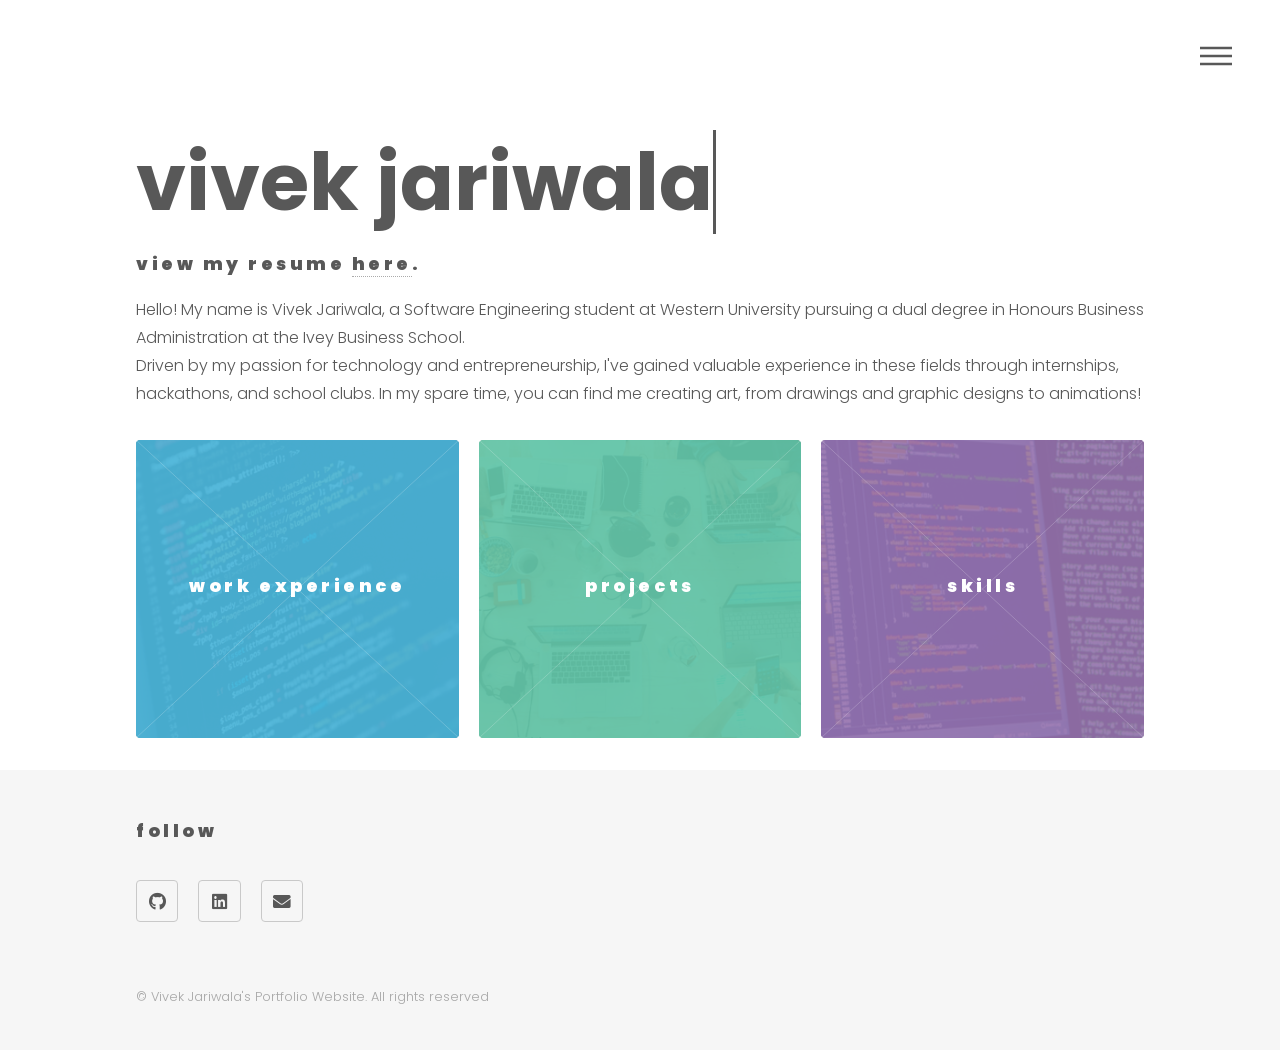
==== index.html @ d94c9f7d "Initial Commit" ====
<!DOCTYPE HTML>
<!--
	Phantom by HTML5 UP
	html5up.net | @ajlkn
	Free for personal and commercial use under the CCA 3.0 license (html5up.net/license)
-->
<html>
	<head>
		<title>Vivek Jariwala's Portfolio Website</title>
		<meta charset="utf-8" />
		<meta name="viewport" content="width=device-width, initial-scale=1, user-scalable=no" />
		<link rel="stylesheet" href="assets/css/main.css" />
		<link rel="stylesheet" href="https://fonts.googleapis.com/css?family=Poppins&display=swap">
		<noscript><link rel="stylesheet" href="assets/css/noscript.css" /></noscript>
	</head>
	<body class="is-preload">
		<!-- Wrapper -->
			<div id="wrapper">

				<!-- Header -->
					<header id="header">
						<div class="inner">

<!--							&lt;!&ndash; Logo &ndash;&gt;-->
<!--								<a href="index.html" class="logo">-->
<!--									<span class="symbol"><img src="images/logo.svg" alt="" /></span><span class="title">Phantom</span>-->
<!--								</a>-->

							<!-- Nav -->
								<nav>
									<ul>
										<li><a href="#menu">Menu</a></li>
									</ul>
								</nav>

						</div>
					</header>

				<!-- Menu -->
					<nav id="menu">
						<h2>Menu</h2>
						<ul>
							<li><a href="index.html">home</a></li>
							<li><a href="work-experience.html">work experience</a></li>
							<li><a href="projects.html">projects</a></li>
							<li><a href="skills.html">skills</a></li>
<!--							<li><a href="generic.html">graphic design</a></li>-->
<!--							<li><a href="elements.html">entrepreneurship</a></li>-->
						</ul>
					</nav>

				<!-- Main -->
					<div id="main">
						<div class="inner">
							<header>
								<div class="typing-container">
									<h1 class="typing-text">vivek jariwala</h1>
								</div>
								<h2>View my resume <a target=”_blank” href="https://drive.google.com/file/d/1yLWzPWbB_saYmovRyUFfgQZS8Iy0uP1b/view?usp=sharing">here</a>.
								</h2>
								<p class="about-paragraph">Hello! My name is Vivek Jariwala, a Software Engineering student at Western University pursuing a dual degree in Honours Business Administration at the Ivey Business School. <br> Driven by my passion for technology and entrepreneurship, I've gained valuable experience in these fields through internships, hackathons, and school clubs. In my spare time, you can find me creating art, from drawings and graphic designs to animations!</p>

							</header>
							<section class="tiles">
								<article class="style1">
									<span class="image">
										<img src="images/work_experience_front.jpg" alt="" />
									</span>
									<a href="work-experience.html">
										<h2>work experience</h2>
										<div class="content">
											<p class="subheader">a brief description of all my previous internships</p>
										</div>
									</a>
								</article>

<!--								<article class="style2">-->
<!--									<span class="image">-->
<!--										<img src="images/pic02.jpg" alt="" />-->
<!--									</span>-->
<!--									<a href="generic.html">-->
<!--										<h2>leadership experience</h2>-->
<!--										<div class="content">-->
<!--											<p class="subheader">a summary of my leadership experiences over the years</p>-->
<!--										</div>-->
<!--									</a>-->
<!--								</article>-->

								<article class="style3">
									<span class="image">
										<img src="images/projects_front.jpg" alt="" />
									</span>
									<a href="projects.html">
										<h2>projects</h2>
										<div class="content">
											<p class="subheader">a selection of some of my favourite personal and academic projects</p>
										</div>
									</a>
								</article>

								<article class="style5">
									<span class="image">
										<img src="images/skills_front.jpg" alt="" />
									</span>
									<a href="skills.html">
										<h2>skills</h2>
										<div class="content">
											<p class="subheader">a list of some of my best technical skills</p>
										</div>
									</a>
								</article>

<!--								<article class="style5">-->
<!--									<span class="image">-->
<!--										<img src="images/pic05.jpg" alt="" />-->
<!--									</span>-->
<!--									<a href="generic.html">-->
<!--										<h2>graphic design</h2>-->
<!--										<div class="content">-->
<!--											<p class="subheader">a collection of some of my graphic design artwork</p>-->
<!--										</div>-->
<!--									</a>-->
<!--								</article>-->

<!--								<article class="style6">-->
<!--									<span class="image">-->
<!--										<img src="images/pic06.jpg" alt="" />-->
<!--									</span>-->
<!--									<a href="generic.html">-->
<!--										<h2>entrepreneurship</h2>-->
<!--										<div class="content">-->
<!--											<p class="subheader">a glimpse into some of my previous entrepreneurial endeavors</p>-->
<!--										</div>-->
<!--									</a>-->
<!--								</article>-->

								<!--								<article class="style2">-->
<!--									<span class="image">-->
<!--										<img src="images/pic07.jpg" alt="" />-->
<!--									</span>-->
<!--									<a href="generic.html">-->
<!--										<h2>Ipsum</h2>-->
<!--										<div class="content">-->
<!--											<p>Sed nisl arcu euismod sit amet nisi lorem etiam dolor veroeros et feugiat.</p>-->
<!--										</div>-->
<!--									</a>-->
<!--								</article>-->
<!--								<article class="style3">-->
<!--									<span class="image">-->
<!--										<img src="images/pic08.jpg" alt="" />-->
<!--									</span>-->
<!--									<a href="generic.html">-->
<!--										<h2>Dolor</h2>-->
<!--										<div class="content">-->
<!--											<p>Sed nisl arcu euismod sit amet nisi lorem etiam dolor veroeros et feugiat.</p>-->
<!--										</div>-->
<!--									</a>-->
<!--								</article>-->
<!--								<article class="style1">-->
<!--									<span class="image">-->
<!--										<img src="images/pic09.jpg" alt="" />-->
<!--									</span>-->
<!--									<a href="generic.html">-->
<!--										<h2>Nullam</h2>-->
<!--										<div class="content">-->
<!--											<p>Sed nisl arcu euismod sit amet nisi lorem etiam dolor veroeros et feugiat.</p>-->
<!--										</div>-->
<!--									</a>-->
<!--								</article>-->
<!--								<article class="style5">-->
<!--									<span class="image">-->
<!--										<img src="images/pic10.jpg" alt="" />-->
<!--									</span>-->
<!--									<a href="generic.html">-->
<!--										<h2>Ultricies</h2>-->
<!--										<div class="content">-->
<!--											<p>Sed nisl arcu euismod sit amet nisi lorem etiam dolor veroeros et feugiat.</p>-->
<!--										</div>-->
<!--									</a>-->
<!--								</article>-->
<!--								<article class="style6">-->
<!--									<span class="image">-->
<!--										<img src="images/pic11.jpg" alt="" />-->
<!--									</span>-->
<!--									<a href="generic.html">-->
<!--										<h2>Dictum</h2>-->
<!--										<div class="content">-->
<!--											<p>Sed nisl arcu euismod sit amet nisi lorem etiam dolor veroeros et feugiat.</p>-->
<!--										</div>-->
<!--									</a>-->
<!--								</article>-->
<!--								<article class="style4">-->
<!--									<span class="image">-->
<!--										<img src="images/pic12.jpg" alt="" />-->
<!--									</span>-->
<!--									<a href="generic.html">-->
<!--										<h2>Pretium</h2>-->
<!--										<div class="content">-->
<!--											<p>Sed nisl arcu euismod sit amet nisi lorem etiam dolor veroeros et feugiat.</p>-->
<!--										</div>-->
<!--									</a>-->
<!--								</article>-->
							</section>
						</div>
					</div>

				<!-- Footer -->
					<footer id="footer">
						<div class="inner">
<!--							<section>-->
<!--								<h2>Get in touch</h2>-->
<!--								<form method="post" action="#">-->
<!--									<div class="fields">-->
<!--										<div class="field half">-->
<!--											<input type="text" name="name" id="name" placeholder="Name" />-->
<!--										</div>-->
<!--										<div class="field half">-->
<!--											<input type="email" name="email" id="email" placeholder="Email" />-->
<!--										</div>-->
<!--										<div class="field">-->
<!--											<textarea name="message" id="message" placeholder="Message"></textarea>-->
<!--										</div>-->
<!--									</div>-->
<!--									<ul class="actions">-->
<!--										<li><input type="submit" value="Send" class="primary" /></li>-->
<!--									</ul>-->
<!--								</form>-->
<!--							</section>-->
							<section>
								<h2>Follow</h2>
								<ul class="icons">
									<li><a href="https://github.com/vivekajayjariwala" target="_blank" class="icon brands style2 fa-github"><span class="label">GitHub</span></a></li>
									<li><a href="https://www.linkedin.com/in/vivek-jariwala/" target="_blank" class="icon brands style2 fa-linkedin"><span class="label">LinkedIn</span></a></li>
									<li><a href="mailto: vjariwala.hba2025@ivey.ca" target="_blank" class="icon solid style2 fa-envelope"><span class="label">Email</span></a></li>
								</ul>
							</section>
							<ul class="copyright">
								<li>&copy; Vivek Jariwala's Portfolio Website. All rights reserved</li>
							</ul>
						</div>
					</footer>

			</div>

		<!-- Scripts -->
			<script src="assets/js/jquery.min.js"></script>
			<script src="assets/js/browser.min.js"></script>
			<script src="assets/js/breakpoints.min.js"></script>
			<script src="assets/js/util.js"></script>
			<script src="assets/js/main.js"></script>

	</body>
</html>
---- assets/css/main.css ----
@import url(fontawesome-all.min.css);
@import url('https://fonts.googleapis.com/css?family=Poppins&display=swap');

/*
	Phantom by HTML5 UP
	html5up.net | @ajlkn
	Free for personal and commercial use under the CCA 3.0 license (html5up.net/license)
*/

html, body, div, span, applet, object,
iframe, h1, h2, h3, h4, h5, h6, p, blockquote,
pre, a, abbr, acronym, address, big, cite,
code, del, dfn, em, img, ins, kbd, q, s, samp,
small, strike, strong, sub, sup, tt, var, b,
u, i, center, dl, dt, dd, ol, ul, li, fieldset,
form, label, legend, table, caption, tbody,
tfoot, thead, tr, th, td, article, aside,
canvas, details, embed, figure, figcaption,
footer, header, hgroup, menu, nav, output, ruby,
section, summary, time, mark, audio, video {
	margin: 0;
	padding: 0;
	border: 0;
	font-size: 100%;
	font: inherit;
	vertical-align: baseline;}

article, aside, details, figcaption, figure,
footer, header, hgroup, menu, nav, section {
	display: block;}

body {
	line-height: 1;
}


.typing-container {
	display: inline-block
}

@keyframes typing {
	0%, 100% { width: 0; }
	20%, 100% { width: 100%; }
	25%, 75% { width: 100%; animation-timing-function: steps(1, end); }
}

.logo-text {
	font-family: "Poppins", sans-serif;
	text-transform: lowercase;
	font-size: 2em;
	color: #656565;
	font-weight: 700;
	line-height: 1.3;
	margin: 0 0 0.1em 0;
	letter-spacing: 0em;


}

@media screen and (max-width: 736px) {

	.logo-text {
		font-size: 1em;
		margin: 0 0 0.2em 0;
	}

}

@media screen and (max-width: 360px) {

	.logo-text {
		font-size: 0.75em;
	}

}


.typing-text {
	border-right: 3px solid;
	white-space: nowrap;
	overflow: hidden;
	animation:
			typing 8s steps(18) infinite,
			cursor .6s step-end infinite;
}

@keyframes cursor {
	50% { border-color: transparent; }
}

.subheader {
	color: white !important;
}

.about-paragraph {
	/*text-transform: lowercase;*/
}
.list-component {
	border-left: 3px solid black;
	list-style: none;
	margin-left: 10px;
	padding-top: 30px;
}

.list-component .__item {
	position: relative;
	margin-left: 0.15em;
	margin-bottom: 20px;
}

.list-component .__item::before {
	content: "";
	display: block;
	width: 20px;
	height: 20px;
	background-color: black; /* Color of the circle */
	border-radius: 50%; /* Creates a circular shape */
	position: absolute;
	left: -30px; /* Adjust the distance between the circle and the text */
	top: 50%; /* Center the circle vertically */
	transform: translateY(-50%);
}

.card-component {
	border: 2px solid black;
	border-radius: 10px;
	padding: 1em;
	width: 100%;
	position: relative;
	bottom: 20px;
	transition: transform 0.3s ease-in-out; /* Added transition property */
}

.card-component:hover {
	transform: scale(1.03) translate(1%, 1%); /* Adjust the values for your preferred effect */
}


.card-component .__year {
	text-transform: lowercase;
	line-height: 1.5;
	margin: 0 0 0.2em 0 !important;

}

.card-component .__title {
	font-size: 1.2em;
	margin: 0 0 0.2em 0 !important;
}

.card-component .__text {
	margin-top: 6px; /* Adjust the top margin as needed */
	margin-bottom: 6px; /* Adjust the bottom margin as needed */

}

.banner-container {
	border-radius: 10px;
	max-width: 1152px;
	max-height: 326px;
	overflow: hidden;
}

.banner-container img {
	width: 100%;
	height: 100%;
	object-fit: cover; /* This property will crop the image */
}

.work__title {
	font-size: 1.2rem;
	text-transform: lowercase;

}

.project__description {
	font-size: 1rem;
}

.work__card p {
	margin: 0 0 1em 0 !important;

}

@media screen and (max-width: 992px){
	.work__title {
		margin-bottom: 0.35rem;
	}

}


.work__container {
	display: grid;
	gap: 3rem;
	grid-template-columns: repeat(auto-fill, minmax(400px, 1fr)); /* Set the minimum and maximum width for each column */
	justify-content: center;
	margin-bottom: 4rem;
}

@media screen and (max-width: 360px) {
	.work__container {
		gap: 1.25rem;
	}
}

.work__card {
	background-color: white;
	border: 1px solid rgba(0, 0, 0, 0.1);
	border-radius: 1rem;
	margin-bottom: 1rem;
	padding: 1.25rem;
	transition: transform 0.5s ease, box-shadow 0.5s ease;

}

.work__card:hover {
	transform: scale(1.05) translateY(-10px); /* Increase size and move up slightly */
	box-shadow: 0 4px 8px rgba(0, 0, 0, 0.1); /* Add a subtle box shadow */
}

@media screen and (max-width: 360px) {
	.work__card {
		padding: 1rem;
	}
}

.work__img {
	border-radius: 1rem;
	margin-bottom: var(--mb-1);
	width: 100%; /* Adjust width to fill the container */
	height: auto;
	max-width: 100%;
}

@media screen and (max-width: 992px) {
	.work__img {
		width: 100%; /* Adjust width to fill the container for smaller screens */
	}
}
.work__buttons {
	display: flex;
	gap: 1rem;
}

.work__button {
	display: inline-flex;
	align-items: center;
	padding: 0.5rem 1rem;
	text-decoration: none;
	font-size: 0.9rem;
	border: 2px solid black; /* Transparent border in the normal state */
	color: #000000; /* Source Code button text color */
	border-radius: 5px;
	transition: transform 0.3s ease, border 0.3s ease; /* Added transition for border */
}

.work__button:hover {
	transform: translateY(-2px);
	border: 2px solid #000000; /* Change the border color on hover */
	color: black; /* Demo button text color */

}

.work__button.demo {
	background-color: #000000; /* Demo button background color */
	color: white; /* Demo button text color */
}

.work__button.demo:hover {
	background-color: #000000; /* Demo button hover background color */
	transform: translateY(-2px);
}

.skills-container * {
	padding: 0;
	margin: 0;
	box-sizing: border-box;
}

.skills-container {
	display: grid;
	grid-template-columns: repeat(4, 1fr);
	justify-content: center;
	align-items: center;
	text-align: center;
	grid-gap: 1rem;
	padding: 1rem 80px;
	font-size: 1.2rem;
}

.skill-box {
	padding: 1rem;
	cursor: pointer;
	color: #ddd;
}

.skill-box:hover > .skill-title:after, .skill-box:hover > .skill-title:before  {
	width: 35px;
}

.skill-box:hover .skill-image{
	transform: translateY(-10px);

}

.skill-title {
	display: flex;
	flex-direction: column;
	align-items: center;
	padding: 0.5rem;
	margin-bottom: 0.5rem;
	position: relative;
}

.skill-title:after {
	content: '';
	position: absolute;
	bottom: 0;
	right: 50%;
	width: 0;
	height: 4px;
	border-radius: 2px 0 0 2px;
	background-color: #57d3fd;
	transition: .5s;
}

.skill-title:before {
	content: '';
	position: absolute;
	bottom: 0;
	left: 50%;
	width: 0;
	height: 4px;
	border-radius: 0 2px 2px 0;
	background-color: #57d3fd;
	transition: .5s;

}

.skill-image {
	width: 90px;
	height: 90px;
	position: relative;
	border-radius: 45px;
	background-color: #fff;
	display: flex;
	justify-content: center;
	align-items: center;
	transition: .5s;
}

.skill-image:after {
	content: '';
	position: absolute;
	top: 0;
	left: 0;
	width: 50%;
	height: 90px;
	background: transparent;
	border-radius: 45px 0 0 45px;
}

.skill-title h2 {
	color: #000000;
	margin-top: 0.5rem;
}

.skill-icon {
	width: 50px;
	z-index: 2;
}

@media screen and (max-width: 990px){
	.skills-container {
		grid-template-columns: repeat(2,1fr);
		padding: 2rem 50px;
	}
}

@media screen and (max-width: 650px){
	.skills-container {
		grid-template-columns: 1fr;
	}
}

ol, ul {
	list-style: none;
}

blockquote, q {
	quotes: none;
}

	blockquote:before, blockquote:after, q:before, q:after {
		content: '';
		content: none;
	}

table {
	border-collapse: collapse;
	border-spacing: 0;
}

body {
	-webkit-text-size-adjust: none;
}

mark {
	background-color: transparent;
	color: inherit;
}

input::-moz-focus-inner {
	border: 0;
	padding: 0;
}

input, select, textarea {
	-moz-appearance: none;
	-webkit-appearance: none;
	-ms-appearance: none;
	appearance: none;
}

/* Basic */

	@-ms-viewport {
		width: device-width;
	}

	body {
		-ms-overflow-style: scrollbar;
	}

	@media screen and (max-width: 480px) {

		html, body {
			min-width: 320px;
		}

	}

	html {
		box-sizing: border-box;
	}

	*, *:before, *:after {
		box-sizing: inherit;
	}

	body {
		background: #ffffff;
	}

		body.is-preload *, body.is-preload *:before, body.is-preload *:after {
			-moz-animation: none !important;
			-webkit-animation: none !important;
			-ms-animation: none !important;
			animation: none !important;
			-moz-transition: none !important;
			-webkit-transition: none !important;
			-ms-transition: none !important;
			transition: none !important;
		}

/* Type */

	body, input, select, textarea {
		color: #585858;
		font-family: "Poppins", Helvetica, sans-serif;
		font-size: 16pt;
		font-weight: 300;
		line-height: 1.75;
	}

		@media screen and (max-width: 1680px) {

			body, input, select, textarea {
				font-size: 14pt;
			}

		}

		@media screen and (max-width: 1280px) {

			body, input, select, textarea {
				font-size: 12pt;
			}

		}

a {
	-moz-transition: border-bottom-color 0.2s ease, 0.2s ease;
	-webkit-transition: border-bottom-color 0.2s ease,  0.2s ease;
	-ms-transition: border-bottom-color 0.2s ease,  0.2s ease;
	transition: border-bottom-color 0.2s ease, color 0.2s ease;
	text-decoration: none;
	color: #585858;
	border-bottom: dotted 1px rgba(88, 88, 88, 0.5);
}

a:hover {
	border-bottom-color: transparent;
	color: #57d3fd;

}

#menu a:hover {
	color: #57d3fd !important;
}

strong, b {
	font-weight: 900;
}

em, i {
	font-style: italic;
}

p {
	margin: 0 0 2em 0;
}

h1 {
	font-size: 5em;
	font-weight: 700;
	line-height: 1.3;
	margin: 0 0 0.1em 0;
	letter-spacing: 0em;
}

h1 a {
	color: inherit;
}

@media screen and (max-width: 736px) {

	h1 {
		font-size: 2em;
		margin: 0 0 0.2em 0;
	}

}

@media screen and (max-width: 360px) {

	h1 {
		font-size: 1.75em;
	}

}

h2, h3, h4, h5, h6 {
	font-weight: 900;
	line-height: 1.5;
	margin: 0 0 2em 0;
	text-transform: lowercase;
	letter-spacing: 0.2em;
}

h2 a, h3 a, h4 a, h5 a, h6 a {
	color: inherit;
}

h2 {
	font-size: 1.1em;
}

h3 {
	font-size: 1em;
}

h4 {
	font-size: 0.8em;
}

h5 {
	font-size: 0.8em;
}

h6 {
	font-size: 0.8em;
}

@media screen and (max-width: 980px) {

	h1 br, h2 br, h3 br, h4 br, h5 br, h6 br {
		display: none;
	}

}

@media screen and (max-width: 736px) {

	h2 {
		font-size: 1em;
	}

	h3 {
		font-size: 0.8em;
	}

}

sub {
	font-size: 0.8em;
	position: relative;
	top: 0.5em;
}

sup {
	font-size: 0.8em;
	position: relative;
	top: -0.5em;
}

blockquote {
	border-left: solid 4px #c9c9c9;
	font-style: italic;
	margin: 0 0 2em 0;
	padding: 0.5em 0 0.5em 2em;
}

code {
	background: rgba(144, 144, 144, 0.075);
	border-radius: 4px;
	border: solid 1px #c9c9c9;
	font-family: "Courier New", monospace;
	font-size: 0.9em;
	margin: 0 0.25em;
	padding: 0.25em 0.65em;
}

pre {
	-webkit-overflow-scrolling: touch;
	font-family: "Courier New", monospace;
	font-size: 0.9em;
	margin: 0 0 2em 0;
}

pre code {
	display: block;
	line-height: 1.75;
	padding: 1em 1.5em;
	overflow-x: auto;
}

hr {
	border: 0;
	border-bottom: solid 1px #c9c9c9;
	margin: 2em 0;
}

hr.major {
	margin: 3em 0;
}

.align-left {
	text-align: left;
}

.align-center {
	text-align: center;
}

.align-right {
	text-align: right;
}

/* Row */

.row {
	display: flex;
	flex-wrap: wrap;
	box-sizing: border-box;
	align-items: stretch;
}

.row > * {
	box-sizing: border-box;
}

.row.gtr-uniform > * > :last-child {
	margin-bottom: 0;
}

.row.aln-left {
	justify-content: flex-start;
}

.row.aln-center {
	justify-content: center;
}

.row.aln-right {
	justify-content: flex-end;
}

.row.aln-top {
	align-items: flex-start;
}

.row.aln-middle {
	align-items: center;
}

.row.aln-bottom {
	align-items: flex-end;
}

.row > .imp {
	order: -1;
}

.row > .col-1 {
	width: 8.33333%;
}

.row > .off-1 {
	margin-left: 8.33333%;
}

.row > .col-2 {
	width: 16.66667%;
}

.row > .off-2 {
	margin-left: 16.66667%;
}

.row > .col-3 {
	width: 25%;
}

.row > .off-3 {
	margin-left: 25%;
}

.row > .col-4 {
	width: 33.33333%;
}

.row > .off-4 {
	margin-left: 33.33333%;
}

.row > .col-5 {
	width: 41.66667%;
}

.row > .off-5 {
	margin-left: 41.66667%;
}

.row > .col-6 {
	width: 50%;
}

.row > .off-6 {
	margin-left: 50%;
}

.row > .col-7 {
	width: 58.33333%;
}

.row > .off-7 {
	margin-left: 58.33333%;
}

.row > .col-8 {
	width: 66.66667%;
}

.row > .off-8 {
	margin-left: 66.66667%;
}

.row > .col-9 {
	width: 75%;
}

.row > .off-9 {
	margin-left: 75%;
}

.row > .col-10 {
	width: 83.33333%;
}

.row > .off-10 {
	margin-left: 83.33333%;
}

.row > .col-11 {
	width: 91.66667%;
}

.row > .off-11 {
	margin-left: 91.66667%;
}

.row > .col-12 {
	width: 100%;
}

.row > .off-12 {
	margin-left: 100%;
}

.row.gtr-0 {
	margin-top: 0;
	margin-left: 0em;
}

.row.gtr-0 > * {
	padding: 0 0 0 0em;
}

.row.gtr-0.gtr-uniform {
	margin-top: 0em;
}

.row.gtr-0.gtr-uniform > * {
	padding-top: 0em;
}

.row.gtr-25 {
	margin-top: 0;
	margin-left: -0.5em;
}

.row.gtr-25 > * {
	padding: 0 0 0 0.5em;
}

.row.gtr-25.gtr-uniform {
	margin-top: -0.5em;
}

.row.gtr-25.gtr-uniform > * {
	padding-top: 0.5em;
}

.row.gtr-50 {
	margin-top: 0;
	margin-left: -1em;
}

.row.gtr-50 > * {
	padding: 0 0 0 1em;
}

.row.gtr-50.gtr-uniform {
	margin-top: -1em;
}

.row.gtr-50.gtr-uniform > * {
	padding-top: 1em;
}

.row {
	margin-top: 0;
	margin-left: -2em;
}

.row > * {
	padding: 0 0 0 2em;
}

.row.gtr-uniform {
	margin-top: -2em;
}

.row.gtr-uniform > * {
	padding-top: 2em;
}

.row.gtr-150 {
	margin-top: 0;
	margin-left: -3em;
}

.row.gtr-150 > * {
	padding: 0 0 0 3em;
}

.row.gtr-150.gtr-uniform {
	margin-top: -3em;
}

.row.gtr-150.gtr-uniform > * {
	padding-top: 3em;
}

.row.gtr-200 {
	margin-top: 0;
	margin-left: -4em;
}

.row.gtr-200 > * {
	padding: 0 0 0 4em;
}

.row.gtr-200.gtr-uniform {
	margin-top: -4em;
}

.row.gtr-200.gtr-uniform > * {
	padding-top: 4em;
}

@media screen and (max-width: 1680px) {

	.row {
		display: flex;
		flex-wrap: wrap;
		box-sizing: border-box;
		align-items: stretch;
	}

	.row > * {
		box-sizing: border-box;
	}

	.row.gtr-uniform > * > :last-child {
		margin-bottom: 0;
	}

	.row.aln-left {
		justify-content: flex-start;
	}

	.row.aln-center {
		justify-content: center;
	}

	.row.aln-right {
		justify-content: flex-end;
	}

	.row.aln-top {
		align-items: flex-start;
	}

	.row.aln-middle {
		align-items: center;
	}

	.row.aln-bottom {
		align-items: flex-end;
	}

	.row > .imp-xlarge {
		order: -1;
	}

	.row > .col-1-xlarge {
		width: 8.33333%;
	}

	.row > .off-1-xlarge {
		margin-left: 8.33333%;
	}

	.row > .col-2-xlarge {
		width: 16.66667%;
	}

	.row > .off-2-xlarge {
		margin-left: 16.66667%;
	}

	.row > .col-3-xlarge {
		width: 25%;
	}

	.row > .off-3-xlarge {
		margin-left: 25%;
	}

	.row > .col-4-xlarge {
		width: 33.33333%;
	}

	.row > .off-4-xlarge {
		margin-left: 33.33333%;
	}

	.row > .col-5-xlarge {
		width: 41.66667%;
	}

	.row > .off-5-xlarge {
		margin-left: 41.66667%;
	}

	.row > .col-6-xlarge {
		width: 50%;
	}

	.row > .off-6-xlarge {
		margin-left: 50%;
	}

	.row > .col-7-xlarge {
		width: 58.33333%;
	}

	.row > .off-7-xlarge {
		margin-left: 58.33333%;
	}

	.row > .col-8-xlarge {
		width: 66.66667%;
	}

	.row > .off-8-xlarge {
		margin-left: 66.66667%;
	}

	.row > .col-9-xlarge {
		width: 75%;
	}

	.row > .off-9-xlarge {
		margin-left: 75%;
	}

	.row > .col-10-xlarge {
		width: 83.33333%;
	}

	.row > .off-10-xlarge {
		margin-left: 83.33333%;
	}

	.row > .col-11-xlarge {
		width: 91.66667%;
	}

	.row > .off-11-xlarge {
		margin-left: 91.66667%;
	}

	.row > .col-12-xlarge {
		width: 100%;
	}

	.row > .off-12-xlarge {
		margin-left: 100%;
	}

	.row.gtr-0 {
		margin-top: 0;
		margin-left: 0em;
	}

	.row.gtr-0 > * {
		padding: 0 0 0 0em;
	}

	.row.gtr-0.gtr-uniform {
		margin-top: 0em;
	}

	.row.gtr-0.gtr-uniform > * {
		padding-top: 0em;
	}

	.row.gtr-25 {
		margin-top: 0;
		margin-left: -0.5em;
	}

	.row.gtr-25 > * {
		padding: 0 0 0 0.5em;
	}

	.row.gtr-25.gtr-uniform {
		margin-top: -0.5em;
	}

	.row.gtr-25.gtr-uniform > * {
		padding-top: 0.5em;
	}

	.row.gtr-50 {
		margin-top: 0;
		margin-left: -1em;
	}

	.row.gtr-50 > * {
		padding: 0 0 0 1em;
	}

	.row.gtr-50.gtr-uniform {
		margin-top: -1em;
	}

	.row.gtr-50.gtr-uniform > * {
		padding-top: 1em;
	}

	.row {
		margin-top: 0;
		margin-left: -2em;
	}

	.row > * {
		padding: 0 0 0 2em;
	}

	.row.gtr-uniform {
		margin-top: -2em;
	}

	.row.gtr-uniform > * {
		padding-top: 2em;
	}

	.row.gtr-150 {
		margin-top: 0;
		margin-left: -3em;
	}

	.row.gtr-150 > * {
		padding: 0 0 0 3em;
	}

	.row.gtr-150.gtr-uniform {
		margin-top: -3em;
	}

	.row.gtr-150.gtr-uniform > * {
		padding-top: 3em;
	}

	.row.gtr-200 {
		margin-top: 0;
		margin-left: -4em;
	}

	.row.gtr-200 > * {
		padding: 0 0 0 4em;
	}

	.row.gtr-200.gtr-uniform {
		margin-top: -4em;
	}

	.row.gtr-200.gtr-uniform > * {
		padding-top: 4em;
	}

}

@media screen and (max-width: 1280px) {

	.row {
		display: flex;
		flex-wrap: wrap;
		box-sizing: border-box;
		align-items: stretch;
	}

	.row > * {
		box-sizing: border-box;
	}

	.row.gtr-uniform > * > :last-child {
		margin-bottom: 0;
	}

	.row.aln-left {
		justify-content: flex-start;
	}

	.row.aln-center {
		justify-content: center;
	}

	.row.aln-right {
		justify-content: flex-end;
	}

	.row.aln-top {
		align-items: flex-start;
	}

	.row.aln-middle {
		align-items: center;
	}

	.row.aln-bottom {
		align-items: flex-end;
	}

	.row > .imp-large {
		order: -1;
	}

	.row > .col-1-large {
		width: 8.33333%;
	}

	.row > .off-1-large {
		margin-left: 8.33333%;
	}

	.row > .col-2-large {
		width: 16.66667%;
	}

	.row > .off-2-large {
		margin-left: 16.66667%;
	}

	.row > .col-3-large {
		width: 25%;
	}

	.row > .off-3-large {
		margin-left: 25%;
	}

	.row > .col-4-large {
		width: 33.33333%;
	}

	.row > .off-4-large {
		margin-left: 33.33333%;
	}

	.row > .col-5-large {
		width: 41.66667%;
	}

	.row > .off-5-large {
		margin-left: 41.66667%;
	}

	.row > .col-6-large {
		width: 50%;
	}

	.row > .off-6-large {
		margin-left: 50%;
	}

	.row > .col-7-large {
		width: 58.33333%;
	}

	.row > .off-7-large {
		margin-left: 58.33333%;
	}

	.row > .col-8-large {
		width: 66.66667%;
	}

	.row > .off-8-large {
		margin-left: 66.66667%;
	}

	.row > .col-9-large {
		width: 75%;
	}

	.row > .off-9-large {
		margin-left: 75%;
	}

	.row > .col-10-large {
		width: 83.33333%;
	}

	.row > .off-10-large {
		margin-left: 83.33333%;
	}

	.row > .col-11-large {
		width: 91.66667%;
	}

	.row > .off-11-large {
		margin-left: 91.66667%;
	}

	.row > .col-12-large {
		width: 100%;
	}

	.row > .off-12-large {
		margin-left: 100%;
	}

	.row.gtr-0 {
		margin-top: 0;
		margin-left: 0em;
	}

	.row.gtr-0 > * {
		padding: 0 0 0 0em;
	}

	.row.gtr-0.gtr-uniform {
		margin-top: 0em;
	}

	.row.gtr-0.gtr-uniform > * {
		padding-top: 0em;
	}

	.row.gtr-25 {
		margin-top: 0;
		margin-left: -0.5em;
	}

	.row.gtr-25 > * {
		padding: 0 0 0 0.5em;
	}

	.row.gtr-25.gtr-uniform {
		margin-top: -0.5em;
	}

	.row.gtr-25.gtr-uniform > * {
		padding-top: 0.5em;
	}

	.row.gtr-50 {
		margin-top: 0;
		margin-left: -1em;
	}

	.row.gtr-50 > * {
		padding: 0 0 0 1em;
	}

	.row.gtr-50.gtr-uniform {
		margin-top: -1em;
	}

	.row.gtr-50.gtr-uniform > * {
		padding-top: 1em;
	}

	.row {
		margin-top: 0;
		margin-left: -2em;
	}

	.row > * {
		padding: 0 0 0 2em;
	}

	.row.gtr-uniform {
		margin-top: -2em;
	}

	.row.gtr-uniform > * {
		padding-top: 2em;
	}

	.row.gtr-150 {
		margin-top: 0;
		margin-left: -3em;
	}

	.row.gtr-150 > * {
		padding: 0 0 0 3em;
	}

	.row.gtr-150.gtr-uniform {
		margin-top: -3em;
	}

	.row.gtr-150.gtr-uniform > * {
		padding-top: 3em;
	}

	.row.gtr-200 {
		margin-top: 0;
		margin-left: -4em;
	}

	.row.gtr-200 > * {
		padding: 0 0 0 4em;
	}

	.row.gtr-200.gtr-uniform {
		margin-top: -4em;
	}

	.row.gtr-200.gtr-uniform > * {
		padding-top: 4em;
	}

}

@media screen and (max-width: 980px) {

	.row {
		display: flex;
		flex-wrap: wrap;
		box-sizing: border-box;
		align-items: stretch;
	}

	.row > * {
		box-sizing: border-box;
	}

	.row.gtr-uniform > * > :last-child {
		margin-bottom: 0;
	}

	.row.aln-left {
		justify-content: flex-start;
	}

	.row.aln-center {
		justify-content: center;
	}

	.row.aln-right {
		justify-content: flex-end;
	}

	.row.aln-top {
		align-items: flex-start;
	}

	.row.aln-middle {
		align-items: center;
	}

	.row.aln-bottom {
		align-items: flex-end;
	}

	.row > .imp-medium {
		order: -1;
	}

	.row > .col-1-medium {
		width: 8.33333%;
	}

	.row > .off-1-medium {
		margin-left: 8.33333%;
	}

	.row > .col-2-medium {
		width: 16.66667%;
	}

	.row > .off-2-medium {
		margin-left: 16.66667%;
	}

	.row > .col-3-medium {
		width: 25%;
	}

	.row > .off-3-medium {
		margin-left: 25%;
	}

	.row > .col-4-medium {
		width: 33.33333%;
	}

	.row > .off-4-medium {
		margin-left: 33.33333%;
	}

	.row > .col-5-medium {
		width: 41.66667%;
	}

	.row > .off-5-medium {
		margin-left: 41.66667%;
	}

	.row > .col-6-medium {
		width: 50%;
	}

	.row > .off-6-medium {
		margin-left: 50%;
	}

	.row > .col-7-medium {
		width: 58.33333%;
	}

	.row > .off-7-medium {
		margin-left: 58.33333%;
	}

	.row > .col-8-medium {
		width: 66.66667%;
	}

	.row > .off-8-medium {
		margin-left: 66.66667%;
	}

	.row > .col-9-medium {
		width: 75%;
	}

	.row > .off-9-medium {
		margin-left: 75%;
	}

	.row > .col-10-medium {
		width: 83.33333%;
	}

	.row > .off-10-medium {
		margin-left: 83.33333%;
	}

	.row > .col-11-medium {
		width: 91.66667%;
	}

	.row > .off-11-medium {
		margin-left: 91.66667%;
	}

	.row > .col-12-medium {
		width: 100%;
	}

	.row > .off-12-medium {
		margin-left: 100%;
	}

	.row.gtr-0 {
		margin-top: 0;
		margin-left: 0em;
	}

	.row.gtr-0 > * {
		padding: 0 0 0 0em;
	}

	.row.gtr-0.gtr-uniform {
		margin-top: 0em;
	}

	.row.gtr-0.gtr-uniform > * {
		padding-top: 0em;
	}

	.row.gtr-25 {
		margin-top: 0;
		margin-left: -0.375em;
	}

	.row.gtr-25 > * {
		padding: 0 0 0 0.375em;
	}

	.row.gtr-25.gtr-uniform {
		margin-top: -0.375em;
	}

	.row.gtr-25.gtr-uniform > * {
		padding-top: 0.375em;
	}

	.row.gtr-50 {
		margin-top: 0;
		margin-left: -0.75em;
	}

	.row.gtr-50 > * {
		padding: 0 0 0 0.75em;
	}

	.row.gtr-50.gtr-uniform {
		margin-top: -0.75em;
	}

	.row.gtr-50.gtr-uniform > * {
		padding-top: 0.75em;
	}

	.row {
		margin-top: 0;
		margin-left: -1.5em;
	}

	.row > * {
		padding: 0 0 0 1.5em;
	}

	.row.gtr-uniform {
		margin-top: -1.5em;
	}

	.row.gtr-uniform > * {
		padding-top: 1.5em;
	}

	.row.gtr-150 {
		margin-top: 0;
		margin-left: -2.25em;
	}

	.row.gtr-150 > * {
		padding: 0 0 0 2.25em;
	}

	.row.gtr-150.gtr-uniform {
		margin-top: -2.25em;
	}

	.row.gtr-150.gtr-uniform > * {
		padding-top: 2.25em;
	}

	.row.gtr-200 {
		margin-top: 0;
		margin-left: -3em;
	}

	.row.gtr-200 > * {
		padding: 0 0 0 3em;
	}

	.row.gtr-200.gtr-uniform {
		margin-top: -3em;
	}

	.row.gtr-200.gtr-uniform > * {
		padding-top: 3em;
	}

}

@media screen and (max-width: 736px) {

	.row {
		display: flex;
		flex-wrap: wrap;
		box-sizing: border-box;
		align-items: stretch;
	}

	.row > * {
		box-sizing: border-box;
	}

	.row.gtr-uniform > * > :last-child {
		margin-bottom: 0;
	}

	.row.aln-left {
		justify-content: flex-start;
	}

	.row.aln-center {
		justify-content: center;
	}

	.row.aln-right {
		justify-content: flex-end;
	}

	.row.aln-top {
		align-items: flex-start;
	}

	.row.aln-middle {
		align-items: center;
	}

	.row.aln-bottom {
		align-items: flex-end;
	}

	.row > .imp-small {
		order: -1;
	}

	.row > .col-1-small {
		width: 8.33333%;
	}

	.row > .off-1-small {
		margin-left: 8.33333%;
	}

	.row > .col-2-small {
		width: 16.66667%;
	}

	.row > .off-2-small {
		margin-left: 16.66667%;
	}

	.row > .col-3-small {
		width: 25%;
	}

	.row > .off-3-small {
		margin-left: 25%;
	}

	.row > .col-4-small {
		width: 33.33333%;
	}

	.row > .off-4-small {
		margin-left: 33.33333%;
	}

	.row > .col-5-small {
		width: 41.66667%;
	}

	.row > .off-5-small {
		margin-left: 41.66667%;
	}

	.row > .col-6-small {
		width: 50%;
	}

	.row > .off-6-small {
		margin-left: 50%;
	}

	.row > .col-7-small {
		width: 58.33333%;
	}

	.row > .off-7-small {
		margin-left: 58.33333%;
	}

	.row > .col-8-small {
		width: 66.66667%;
	}

	.row > .off-8-small {
		margin-left: 66.66667%;
	}

	.row > .col-9-small {
		width: 75%;
	}

	.row > .off-9-small {
		margin-left: 75%;
	}

	.row > .col-10-small {
		width: 83.33333%;
	}

	.row > .off-10-small {
		margin-left: 83.33333%;
	}

	.row > .col-11-small {
		width: 91.66667%;
	}

	.row > .off-11-small {
		margin-left: 91.66667%;
	}

	.row > .col-12-small {
		width: 100%;
	}

	.row > .off-12-small {
		margin-left: 100%;
	}

	.row.gtr-0 {
		margin-top: 0;
		margin-left: 0em;
	}

	.row.gtr-0 > * {
		padding: 0 0 0 0em;
	}

	.row.gtr-0.gtr-uniform {
		margin-top: 0em;
	}

	.row.gtr-0.gtr-uniform > * {
		padding-top: 0em;
	}

	.row.gtr-25 {
		margin-top: 0;
		margin-left: -0.25em;
	}

	.row.gtr-25 > * {
		padding: 0 0 0 0.25em;
	}

	.row.gtr-25.gtr-uniform {
		margin-top: -0.25em;
	}

	.row.gtr-25.gtr-uniform > * {
		padding-top: 0.25em;
	}

	.row.gtr-50 {
		margin-top: 0;
		margin-left: -0.5em;
	}

	.row.gtr-50 > * {
		padding: 0 0 0 0.5em;
	}

	.row.gtr-50.gtr-uniform {
		margin-top: -0.5em;
	}

	.row.gtr-50.gtr-uniform > * {
		padding-top: 0.5em;
	}

	.row {
		margin-top: 0;
		margin-left: -1em;
	}

	.row > * {
		padding: 0 0 0 1em;
	}

	.row.gtr-uniform {
		margin-top: -1em;
	}

	.row.gtr-uniform > * {
		padding-top: 1em;
	}

	.row.gtr-150 {
		margin-top: 0;
		margin-left: -1.5em;
	}

	.row.gtr-150 > * {
		padding: 0 0 0 1.5em;
	}

	.row.gtr-150.gtr-uniform {
		margin-top: -1.5em;
	}

	.row.gtr-150.gtr-uniform > * {
		padding-top: 1.5em;
	}

	.row.gtr-200 {
		margin-top: 0;
		margin-left: -2em;
	}

	.row.gtr-200 > * {
		padding: 0 0 0 2em;
	}

	.row.gtr-200.gtr-uniform {
		margin-top: -2em;
	}

	.row.gtr-200.gtr-uniform > * {
		padding-top: 2em;
	}

}

@media screen and (max-width: 480px) {

	.row {
		display: flex;
		flex-wrap: wrap;
		box-sizing: border-box;
		align-items: stretch;
	}

	.row > * {
		box-sizing: border-box;
	}

	.row.gtr-uniform > * > :last-child {
		margin-bottom: 0;
	}

	.row.aln-left {
		justify-content: flex-start;
	}

	.row.aln-center {
		justify-content: center;
	}

	.row.aln-right {
		justify-content: flex-end;
	}

	.row.aln-top {
		align-items: flex-start;
	}

	.row.aln-middle {
		align-items: center;
	}

	.row.aln-bottom {
		align-items: flex-end;
	}

	.row > .imp-xsmall {
		order: -1;
	}

	.row > .col-1-xsmall {
		width: 8.33333%;
	}

	.row > .off-1-xsmall {
		margin-left: 8.33333%;
	}

	.row > .col-2-xsmall {
		width: 16.66667%;
	}

	.row > .off-2-xsmall {
		margin-left: 16.66667%;
	}

	.row > .col-3-xsmall {
		width: 25%;
	}

	.row > .off-3-xsmall {
		margin-left: 25%;
	}

	.row > .col-4-xsmall {
		width: 33.33333%;
	}

	.row > .off-4-xsmall {
		margin-left: 33.33333%;
	}

	.row > .col-5-xsmall {
		width: 41.66667%;
	}

	.row > .off-5-xsmall {
		margin-left: 41.66667%;
	}

	.row > .col-6-xsmall {
		width: 50%;
	}

	.row > .off-6-xsmall {
		margin-left: 50%;
	}

	.row > .col-7-xsmall {
		width: 58.33333%;
	}

	.row > .off-7-xsmall {
		margin-left: 58.33333%;
	}

	.row > .col-8-xsmall {
		width: 66.66667%;
	}

	.row > .off-8-xsmall {
		margin-left: 66.66667%;
	}

	.row > .col-9-xsmall {
		width: 75%;
	}

	.row > .off-9-xsmall {
		margin-left: 75%;
	}

	.row > .col-10-xsmall {
		width: 83.33333%;
	}

	.row > .off-10-xsmall {
		margin-left: 83.33333%;
	}

	.row > .col-11-xsmall {
		width: 91.66667%;
	}

	.row > .off-11-xsmall {
		margin-left: 91.66667%;
	}

	.row > .col-12-xsmall {
		width: 100%;
	}

	.row > .off-12-xsmall {
		margin-left: 100%;
	}

	.row.gtr-0 {
		margin-top: 0;
		margin-left: 0em;
	}

	.row.gtr-0 > * {
		padding: 0 0 0 0em;
	}

	.row.gtr-0.gtr-uniform {
		margin-top: 0em;
	}

	.row.gtr-0.gtr-uniform > * {
		padding-top: 0em;
	}

	.row.gtr-25 {
		margin-top: 0;
		margin-left: -0.25em;
	}

	.row.gtr-25 > * {
		padding: 0 0 0 0.25em;
	}

	.row.gtr-25.gtr-uniform {
		margin-top: -0.25em;
	}

	.row.gtr-25.gtr-uniform > * {
		padding-top: 0.25em;
	}

	.row.gtr-50 {
		margin-top: 0;
		margin-left: -0.5em;
	}

	.row.gtr-50 > * {
		padding: 0 0 0 0.5em;
	}

	.row.gtr-50.gtr-uniform {
		margin-top: -0.5em;
	}

	.row.gtr-50.gtr-uniform > * {
		padding-top: 0.5em;
	}

	.row {
		margin-top: 0;
		margin-left: -1em;
	}

	.row > * {
		padding: 0 0 0 1em;
	}

	.row.gtr-uniform {
		margin-top: -1em;
	}

	.row.gtr-uniform > * {
		padding-top: 1em;
	}

	.row.gtr-150 {
		margin-top: 0;
		margin-left: -1.5em;
	}

	.row.gtr-150 > * {
		padding: 0 0 0 1.5em;
	}

	.row.gtr-150.gtr-uniform {
		margin-top: -1.5em;
	}

	.row.gtr-150.gtr-uniform > * {
		padding-top: 1.5em;
	}

	.row.gtr-200 {
		margin-top: 0;
		margin-left: -2em;
	}

	.row.gtr-200 > * {
		padding: 0 0 0 2em;
	}

	.row.gtr-200.gtr-uniform {
		margin-top: -2em;
	}

	.row.gtr-200.gtr-uniform > * {
		padding-top: 2em;
	}

}

/* Section/Article */

section.special, article.special {
	text-align: center;
}

header p {
	margin-top: -1em;
}

@media screen and (max-width: 736px) {

	header p {
		margin-top: 0;
	}

}

/* Icon */

.icon {
	text-decoration: none;
	border-bottom: none;
	position: relative;
}

.icon:before {
	-moz-osx-font-smoothing: grayscale;
	-webkit-font-smoothing: antialiased;
	display: inline-block;
	font-style: normal;
	font-variant: normal;
	text-rendering: auto;
	line-height: 1;
	text-transform: none !important;
	font-family: 'Font Awesome 5 Free';
	font-weight: 400;
}

.icon > .label {
	display: none;
}

.icon:before {
	line-height: inherit;
}

.icon.solid:before {
	font-weight: 900;
}

.icon.brands:before {
	font-family: 'Font Awesome 5 Brands';
}

.icon.style2 {
	-moz-transition: background-color 0.2s ease-in-out, color 0.2s ease-in-out, border-color 0.2s ease-in-out;
	-webkit-transition: background-color 0.2s ease-in-out, color 0.2s ease-in-out, border-color 0.2s ease-in-out;
	-ms-transition: background-color 0.2s ease-in-out, color 0.2s ease-in-out, border-color 0.2s ease-in-out;
	transition: background-color 0.2s ease-in-out, color 0.2s ease-in-out, border-color 0.2s ease-in-out;
	background-color: transparent;
	border: solid 1px #c9c9c9;
	border-radius: 4px;
	width: 2.65em;
	height: 2.65em;
	display: inline-block;
	text-align: center;
	line-height: 2.65em;
	color: inherit;
}

.icon.style2:before {
	font-size: 1.1em;
}

.icon.style2:hover {
	color: #57d3fd;
	border-color: #57d3fd;

}

.icon.style2:active {
	background-color: rgba(242, 132, 158, 0.1);
}

/* List */

ol {
	list-style: decimal;
	margin: 0 0 2em 0;
	padding-left: 1.25em;
}

ol li {
	padding-left: 0.25em;
}

ul {
	list-style: disc;
	margin: 0 0 2em 0;
	padding-left: 1em;
}

ul li {
	padding-left: 0.5em;
}

ul.alt {
	list-style: none;
	padding-left: 0;
}

ul.alt li {
	border-top: solid 1px #c9c9c9;
	padding: 0.5em 0;
}

ul.alt li:first-child {
	border-top: 0;
	padding-top: 0;
}

dl {
	margin: 0 0 2em 0;
}

dl dt {
	display: block;
	font-weight: 900;
	margin: 0 0 1em 0;
}

dl dd {
	margin-left: 2em;
}

/* Actions */

ul.actions {
	display: -moz-flex;
	display: -webkit-flex;
	display: -ms-flex;
	display: flex;
	cursor: default;
	list-style: none;
	margin-left: -1em;
	padding-left: 0;
}

ul.actions li {
	padding: 0 0 0 1em;
	vertical-align: middle;
}

ul.actions.special {
	-moz-justify-content: center;
	-webkit-justify-content: center;
	-ms-justify-content: center;
	justify-content: center;
	width: 100%;
	margin-left: 0;
}

ul.actions.special li:first-child {
	padding-left: 0;
}

ul.actions.stacked {
	-moz-flex-direction: column;
	-webkit-flex-direction: column;
	-ms-flex-direction: column;
	flex-direction: column;
	margin-left: 0;
}

ul.actions.stacked li {
	padding: 1.3em 0 0 0;
}

ul.actions.stacked li:first-child {
	padding-top: 0;
}

ul.actions.fit {
	width: calc(100% + 1em);
}

ul.actions.fit li {
	-moz-flex-grow: 1;
	-webkit-flex-grow: 1;
	-ms-flex-grow: 1;
	flex-grow: 1;
	-moz-flex-shrink: 1;
	-webkit-flex-shrink: 1;
	-ms-flex-shrink: 1;
	flex-shrink: 1;
	width: 100%;
}

ul.actions.fit li > * {
	width: 100%;
}

ul.actions.fit.stacked {
	width: 100%;
}

@media screen and (max-width: 480px) {

	ul.actions:not(.fixed) {
		-moz-flex-direction: column;
		-webkit-flex-direction: column;
		-ms-flex-direction: column;
		flex-direction: column;
		margin-left: 0;
		width: 100% !important;
	}

	ul.actions:not(.fixed) li {
		-moz-flex-grow: 1;
		-webkit-flex-grow: 1;
		-ms-flex-grow: 1;
		flex-grow: 1;
		-moz-flex-shrink: 1;
		-webkit-flex-shrink: 1;
		-ms-flex-shrink: 1;
		flex-shrink: 1;
		padding: 1em 0 0 0;
		text-align: center;
		width: 100%;
	}

	ul.actions:not(.fixed) li > * {
		width: 100%;
	}

	ul.actions:not(.fixed) li:first-child {
		padding-top: 0;
	}

	ul.actions:not(.fixed) li input[type="submit"],
	ul.actions:not(.fixed) li input[type="reset"],
	ul.actions:not(.fixed) li input[type="button"],
	ul.actions:not(.fixed) li button,
	ul.actions:not(.fixed) li .button {
		width: 100%;
	}

	ul.actions:not(.fixed) li input[type="submit"].icon:before,
	ul.actions:not(.fixed) li input[type="reset"].icon:before,
	ul.actions:not(.fixed) li input[type="button"].icon:before,
	ul.actions:not(.fixed) li button.icon:before,
	ul.actions:not(.fixed) li .button.icon:before {
		margin-left: -0.5rem;
	}

}

/* Icons */

ul.icons {
	cursor: default;
	list-style: none;
	padding-left: 0;
	margin: -1em 0 2em -1em;
}

ul.icons li {
	display: inline-block;
	padding: 1em 0 0 1em;
}

/* Form */

form {
	margin: 0 0 2em 0;
	overflow-x: hidden;
}

form > :last-child {
	margin-bottom: 0;
}

form > .fields {
	display: -moz-flex;
	display: -webkit-flex;
	display: -ms-flex;
	display: flex;
	-moz-flex-wrap: wrap;
	-webkit-flex-wrap: wrap;
	-ms-flex-wrap: wrap;
	flex-wrap: wrap;
	width: calc(100% + 3em);
	margin: -1.5em 0 2em -1.5em;
}

form > .fields > .field {
	-moz-flex-grow: 0;
	-webkit-flex-grow: 0;
	-ms-flex-grow: 0;
	flex-grow: 0;
	-moz-flex-shrink: 0;
	-webkit-flex-shrink: 0;
	-ms-flex-shrink: 0;
	flex-shrink: 0;
	padding: 1.5em 0 0 1.5em;
	width: calc(100% - 1.5em);
}

form > .fields > .field.half {
	width: calc(50% - 0.75em);
}

form > .fields > .field.third {
	width: calc(100%/3 - 0.5em);
}

form > .fields > .field.quarter {
	width: calc(25% - 0.375em);
}

@media screen and (max-width: 480px) {

	form > .fields {
		width: calc(100% + 3em);
		margin: -1.5em 0 2em -1.5em;
	}

	form > .fields > .field {
		padding: 1.5em 0 0 1.5em;
		width: calc(100% - 1.5em);
	}

	form > .fields > .field.half {
		width: calc(100% - 1.5em);
	}

	form > .fields > .field.third {
		width: calc(100% - 1.5em);
	}

	form > .fields > .field.quarter {
		width: calc(100% - 1.5em);
	}

}

label {
	display: block;
	font-size: 0.9em;
	font-weight: 900;
	margin: 0 0 1em 0;
}

input[type="text"],
input[type="password"],
input[type="email"],
input[type="tel"],
select,
textarea {
	-moz-appearance: none;
	-webkit-appearance: none;
	-ms-appearance: none;
	appearance: none;
	background-color: transparent;
	border: none;
	border-radius: 0;
	border-bottom: solid 1px #c9c9c9;
	color: inherit;
	display: block;
	outline: 0;
	padding: 0;
	text-decoration: none;
	width: 100%;
}

input[type="text"]:invalid,
input[type="password"]:invalid,
input[type="email"]:invalid,
input[type="tel"]:invalid,
select:invalid,
textarea:invalid {
	box-shadow: none;
}

input[type="text"]:focus,
input[type="password"]:focus,
input[type="email"]:focus,
input[type="tel"]:focus,
select:focus,
textarea:focus {
	border-bottom-color: #57d3fd;
	box-shadow: inset 0 -1px 0 0 #57d3fd;

}

select {
	background-image: url("data:image/svg+xml;charset=utf8,%3Csvg xmlns='http://www.w3.org/2000/svg' width='40' height='40' preserveAspectRatio='none' viewBox='0 0 40 40'%3E%3Cpath d='M9.4,12.3l10.4,10.4l10.4-10.4c0.2-0.2,0.5-0.4,0.9-0.4c0.3,0,0.6,0.1,0.9,0.4l3.3,3.3c0.2,0.2,0.4,0.5,0.4,0.9 c0,0.4-0.1,0.6-0.4,0.9L20.7,31.9c-0.2,0.2-0.5,0.4-0.9,0.4c-0.3,0-0.6-0.1-0.9-0.4L4.3,17.3c-0.2-0.2-0.4-0.5-0.4-0.9 c0-0.4,0.1-0.6,0.4-0.9l3.3-3.3c0.2-0.2,0.5-0.4,0.9-0.4S9.1,12.1,9.4,12.3z' fill='%23c9c9c9' /%3E%3C/svg%3E");
	background-size: 1.25rem;
	background-repeat: no-repeat;
	background-position: calc(100% - 1rem) center;
	height: 3em;
	padding-right: 3em;
	text-overflow: ellipsis;
}

select option {
	background: #ffffff;
}

select:focus::-ms-value {
	background-color: transparent;
}

select::-ms-expand {
	display: none;
}

input[type="text"],
input[type="password"],
input[type="email"],
select {
	height: 3em;
}

textarea {
	padding: 0;
	min-height: 3.75em;
}

input[type="checkbox"],
input[type="radio"] {
	-moz-appearance: none;
	-webkit-appearance: none;
	-ms-appearance: none;
	appearance: none;
	display: block;
	float: left;
	margin-right: -2em;
	opacity: 0;
	width: 1em;
	z-index: -1;
}

input[type="checkbox"] + label,
input[type="radio"] + label {
	text-decoration: none;
	color: #585858;
	cursor: pointer;
	display: inline-block;
	font-size: 1em;
	font-weight: 300;
	padding-left: 2.55em;
	padding-right: 0.75em;
	position: relative;
}

input[type="checkbox"] + label:before,
input[type="radio"] + label:before {
	-moz-osx-font-smoothing: grayscale;
	-webkit-font-smoothing: antialiased;
	display: inline-block;
	font-style: normal;
	font-variant: normal;
	text-rendering: auto;
	line-height: 1;
	text-transform: none !important;
	font-family: 'Font Awesome 5 Free';
	font-weight: 900;
}

input[type="checkbox"] + label:before,
input[type="radio"] + label:before {
	border-radius: 4px;
	border: solid 1px #c9c9c9;
	content: '';
	display: inline-block;
	font-size: 0.8em;
	height: 2.25em;
	left: 0;
	line-height: 2.25em;
	position: absolute;
	text-align: center;
	top: 0;
	width: 2.25em;
}

input[type="checkbox"]:checked + label:before,
input[type="radio"]:checked + label:before {
	background: #585858;
	border-color: #585858;
	color: #ffffff;
	content: '\f00c';
}

input[type="checkbox"]:focus + label:before,
input[type="radio"]:focus + label:before {
	border-color: #57d3fd;
	box-shadow: 0 0 0 1px #57d3fd;

}

input[type="checkbox"] + label:before {
	border-radius: 4px;
}

input[type="radio"] + label:before {
	border-radius: 100%;
}

/* Box */

.box {
	border-radius: 4px;
	border: solid 1px #c9c9c9;
	margin-bottom: 2em;
	padding: 1.5em;
}

.box > :last-child,
.box > :last-child > :last-child,
.box > :last-child > :last-child > :last-child {
	margin-bottom: 0;
}

.box.alt {
	border: 0;
	border-radius: 0;
	padding: 0;
}

/* Image */

.image {
	border-radius: 4px;
	border: 0;
	display: inline-block;
	position: relative;
}

.image img {
	border-radius: 4px;
	display: block;
}

.image.left, .image.right {
	max-width: 40%;
}

.image.left img, .image.right img {
	width: 100%;
}

.image.left {
	float: left;
	padding: 0 1.5em 1em 0;
	top: 0.25em;
}

.image.right {
	float: right;
	padding: 0 0 1em 1.5em;
	top: 0.25em;
}

.image.fit {
	display: block;
	margin: 0 0 2em 0;
	width: 100%;
}

.image.fit img {
	width: 100%;
}

.image.main {
	display: block;
	margin: 0 0 3em 0;
	width: 100%;
}

.image.main img {
	width: 100%;
}

@media screen and (max-width: 736px) {

	.image.main {
		margin: 0 0 2em 0;
	}

}

/* Table */

.table-wrapper {
	-webkit-overflow-scrolling: touch;
	overflow-x: auto;
}

table {
	margin: 0 0 2em 0;
	width: 100%;
}

table tbody tr {
	border: solid 1px #c9c9c9;
	border-left: 0;
	border-right: 0;
}

table tbody tr:nth-child(2n + 1) {
	background-color: rgba(144, 144, 144, 0.075);
}

table td {
	padding: 0.75em 0.75em;
}

table th {
	font-size: 0.9em;
	font-weight: 900;
	padding: 0 0.75em 0.75em 0.75em;
	text-align: left;
}

table thead {
	border-bottom: solid 2px #c9c9c9;
}

table tfoot {
	border-top: solid 2px #c9c9c9;
}

table.alt {
	border-collapse: separate;
}

table.alt tbody tr td {
	border: solid 1px #c9c9c9;
	border-left-width: 0;
	border-top-width: 0;
}

table.alt tbody tr td:first-child {
	border-left-width: 1px;
}

table.alt tbody tr:first-child td {
	border-top-width: 1px;
}

table.alt thead {
	border-bottom: 0;
}

table.alt tfoot {
	border-top: 0;
}

/* Button */

input[type="submit"],
input[type="reset"],
input[type="button"],
button,
.button {
	-moz-appearance: none;
	-webkit-appearance: none;
	-ms-appearance: none;
	appearance: none;
	-moz-transition: background-color 0.2s ease-in-out, color 0.2s ease-in-out, box-shadow 0.2s ease-in-out;
	-webkit-transition: background-color 0.2s ease-in-out, color 0.2s ease-in-out, box-shadow 0.2s ease-in-out;
	-ms-transition: background-color 0.2s ease-in-out, color 0.2s ease-in-out, box-shadow 0.2s ease-in-out;
	transition: background-color 0.2s ease-in-out, color 0.2s ease-in-out, box-shadow 0.2s ease-in-out;
	background-color: transparent;
	border-radius: 4px;
	border: 0;
	box-shadow: inset 0 0 0 2px #585858;
	color: #585858 !important;
	cursor: pointer;
	display: inline-block;
	font-size: 0.8em;
	font-weight: 900;
	height: 3.5em;
	letter-spacing: 0.35em;
	line-height: 3.45em;
	overflow: hidden;
	padding: 0 1.25em 0 1.6em;
	text-align: center;
	text-decoration: none;
	text-overflow: ellipsis;
	text-transform: uppercase;
	white-space: nowrap;
}

input[type="submit"].icon:before,
input[type="reset"].icon:before,
input[type="button"].icon:before,
button.icon:before,
.button.icon:before {
	margin-right: 0.5em;
}

input[type="submit"].fit,
input[type="reset"].fit,
input[type="button"].fit,
button.fit,
.button.fit {
	width: 100%;
}

input[type="submit"]:hover,
input[type="reset"]:hover,
input[type="button"]:hover,
button:hover,
.button:hover {
	color: #57d3fd !important;

	box-shadow: inset 0 0 0 2px #57d3fd;
}

input[type="submit"]:active,
input[type="reset"]:active,
input[type="button"]:active,
button:active,
.button:active {
	background-color: rgba(242, 132, 158, 0.1);
}

input[type="submit"].small,
input[type="reset"].small,
input[type="button"].small,
button.small,
.button.small {
	font-size: 0.6em;
}

input[type="submit"].large,
input[type="reset"].large,
input[type="button"].large,
button.large,
.button.large {
	font-size: 1em;
}

input[type="submit"].primary,
input[type="reset"].primary,
input[type="button"].primary,
button.primary,
.button.primary {
	box-shadow: none;
	background-color: #585858;
	color: #ffffff !important;
}

input[type="submit"].primary:hover,
input[type="reset"].primary:hover,
input[type="button"].primary:hover,
button.primary:hover,
.button.primary:hover {
	background-color: #57d3fd;

}

input[type="submit"].primary:active,
input[type="reset"].primary:active,
input[type="button"].primary:active,
button.primary:active,
.button.primary:active {
	background-color: #57d3fd;

}

input[type="submit"].disabled, input[type="submit"]:disabled,
input[type="reset"].disabled,
input[type="reset"]:disabled,
input[type="button"].disabled,
input[type="button"]:disabled,
button.disabled,
button:disabled,
.button.disabled,
.button:disabled {
	pointer-events: none;
	opacity: 0.25;
}

/* Tiles */

.tiles {
	display: -moz-flex;
	display: -webkit-flex;
	display: -ms-flex;
	display: flex;
	-moz-flex-wrap: wrap;
	-webkit-flex-wrap: wrap;
	-ms-flex-wrap: wrap;
	flex-wrap: wrap;
	postiion: relative;
	margin: -2.5em 0 0 -2.5em;
}

.tiles article {
	-moz-transition: -moz-transform 0.5s ease, opacity 0.5s ease;
	-webkit-transition: -webkit-transform 0.5s ease, opacity 0.5s ease;
	-ms-transition: -ms-transform 0.5s ease, opacity 0.5s ease;
	transition: transform 0.5s ease, opacity 0.5s ease;
	position: relative;
	width: calc(33.33333% - 2.5em);
	margin: 2.5em 0 0 2.5em;
}

.tiles article > .image {
	-moz-transition: -moz-transform 0.5s ease;
	-webkit-transition: -webkit-transform 0.5s ease;
	-ms-transition: -ms-transform 0.5s ease;
	transition: transform 0.5s ease;
	position: relative;
	display: block;
	width: 100%;
	border-radius: 4px;
	overflow: hidden;
}

.tiles article > .image img {
	display: block;
	width: 100%;
	filter: brightness(0.4) !important;

}

.tiles article > .image:before {
	pointer-events: none;
	-moz-transition: background-color 0.5s ease, opacity 0.5s ease;
	-webkit-transition: background-color 0.5s ease, opacity 0.5s ease;
	-ms-transition: background-color 0.5s ease, opacity 0.5s ease;
	transition: background-color 0.5s ease, opacity 0.5s ease;
	content: '';
	display: block;
	position: absolute;
	top: 0;
	left: 0;
	width: 100%;
	height: 100%;
	opacity: 1.0;
	z-index: 1;
	opacity: 0.8;
}

.tiles article > .image:after {
	pointer-events: none;
	-moz-transition: opacity 0.5s ease;
	-webkit-transition: opacity 0.5s ease;
	-ms-transition: opacity 0.5s ease;
	transition: opacity 0.5s ease;
	content: '';
	display: block;
	position: absolute;
	top: 0;
	left: 0;
	width: 100%;
	height: 100%;
	background-image: url("data:image/svg+xml;charset=utf8,%3Csvg xmlns='http://www.w3.org/2000/svg' width='100' height='100' viewBox='0 0 100 100' preserveAspectRatio='none'%3E%3Cstyle%3Eline %7B stroke-width: 0.25px%3B stroke: %23ffffff%3B %7D%3C/style%3E%3Cline x1='0' y1='0' x2='100' y2='100' /%3E%3Cline x1='100' y1='0' x2='0' y2='100' /%3E%3C/svg%3E");
	background-position: center;
	background-repeat: no-repeat;
	background-size: 100% 100%;
	opacity: 0.25;
	z-index: 2;


}

.tiles article > a {
	display: -moz-flex;
	display: -webkit-flex;
	display: -ms-flex;
	display: flex;
	-moz-flex-direction: column;
	-webkit-flex-direction: column;
	-ms-flex-direction: column;
	flex-direction: column;
	-moz-align-items: center;
	-webkit-align-items: center;
	-ms-align-items: center;
	align-items: center;
	-moz-justify-content: center;
	-webkit-justify-content: center;
	-ms-justify-content: center;
	justify-content: center;
	-moz-transition: background-color 0.5s ease, -moz-transform 0.5s ease;
	-webkit-transition: background-color 0.5s ease, -webkit-transform 0.5s ease;
	-ms-transition: background-color 0.5s ease, -ms-transform 0.5s ease;
	transition: background-color 0.5s ease, transform 0.5s ease;
	position: absolute;
	top: 0;
	left: 0;
	width: 100%;
	height: 100%;
	padding: 1em;
	border-radius: 4px;
	border-bottom: 0;
	color: #ffffff;
	text-align: center;
	text-decoration: none;
	z-index: 3;

}

.tiles article > a > :last-child {
	margin: 0;
}

.tiles article > a:hover {
	color: #ffffff !important;
}

.tiles article > a h2 {
	margin: 0;
}

.tiles article > a .content {
	-moz-transition: max-height 0.5s ease, opacity 0.5s ease;
	-webkit-transition: max-height 0.5s ease, opacity 0.5s ease;
	-ms-transition: max-height 0.5s ease, opacity 0.5s ease;
	transition: max-height 0.5s ease, opacity 0.5s ease;
	width: 100%;
	max-height: 0;
	line-height: 1.5;
	margin-top: 0.35em;
	opacity: 0;
}

.tiles article > a .content > :last-child {
	margin-bottom: 0;
}

.tiles article.style1 > .image:before {
	background-color: #57d3fd;

}

.tiles article.style2 > .image:before {
	background-color: #f6ac7e;
}

.tiles article.style3 > .image:before {
	background-color: #71e3c1;
}

.tiles article.style4 > .image:before {
	background-color: #c75b9b;
}

.tiles article.style5 > .image:before {
	background-color: #ae85ca;
}

.tiles article.style6 > .image:before {
	background-color: #8499e7;
}

body:not(.is-touch) .tiles article:hover > .image {
	-moz-transform: scale(1.1);
	-webkit-transform: scale(1.1);
	-ms-transform: scale(1.1);
	transform: scale(1.1);
}

body:not(.is-touch) .tiles article:hover > .image:before {
	background-color: #333333;
	opacity: 0.35;
}

body:not(.is-touch) .tiles article:hover > .image:after {
	opacity: 0;
}

body:not(.is-touch) .tiles article:hover .content {
	max-height: 15em;
	opacity: 1;
}

* + .tiles {
	margin-top: 2em;
}

body.is-preload .tiles article {
	-moz-transform: scale(0.9);
	-webkit-transform: scale(0.9);
	-ms-transform: scale(0.9);
	transform: scale(0.9);
	opacity: 0;
}

body.is-touch .tiles article .content {
	max-height: 15em;
	opacity: 1;
}

@media screen and (max-width: 1280px) {

	.tiles {
		margin: -1.25em 0 0 -1.25em;
	}

	.tiles article {
		width: calc(33.33333% - 1.25em);
		margin: 1.25em 0 0 1.25em;
	}

}

@media screen and (max-width: 980px) {

	.tiles {
		margin: -2.5em 0 0 -2.5em;
	}

	.tiles article {
		width: calc(50% - 2.5em);
		margin: 2.5em 0 0 2.5em;
	}

}

@media screen and (max-width: 736px) {

	.tiles {
		margin: -1.25em 0 0 -1.25em;
	}

	.tiles article {
		width: calc(50% - 1.25em);
		margin: 1.25em 0 0 1.25em;
	}

	.tiles article:hover > .image {
		-moz-transform: scale(1.0);
		-webkit-transform: scale(1.0);
		-ms-transform: scale(1.0);
		transform: scale(1.0);
	}

}

@media screen and (max-width: 480px) {

	.tiles {
		margin: 0;
	}

	.tiles article {
		width: 100%;
		margin: 1.25em 0 0 0;
	}

}

/* Header */

#header {
	padding: 8em 0 0.1em 0 ;
}

#header .logo {
	display: block;
	border-bottom: 0;
	color: inherit;
	font-weight: 900;
	letter-spacing: 0.35em;
	margin: 0 0 2.5em 0;
	text-decoration: none;
	text-transform: uppercase;
	display: inline-block;
}

#header .logo > * {
	display: inline-block;
	vertical-align: middle;
}

#header .logo .symbol {
	margin-right: 0.65em;
}

#header .logo .symbol img {
	display: block;
	width: 2em;
	height: 2em;
}

#header nav {
	position: fixed;
	right: 2em;
	top: 2em;
	z-index: 10000;
}

#header nav ul {
	display: -moz-flex;
	display: -webkit-flex;
	display: -ms-flex;
	display: flex;
	-moz-align-items: center;
	-webkit-align-items: center;
	-ms-align-items: center;
	align-items: center;
	list-style: none;
	margin: 0;
	padding: 0;
}

#header nav ul li {
	display: block;
	padding: 0;
}

#header nav ul li a {
	display: block;
	position: relative;
	height: 3em;
	line-height: 3em;
	padding: 0 1.5em;
	background-color: rgba(255, 255, 255, 0.5);
	border-radius: 4px;
	border: 0;
	font-size: 0.8em;
	font-weight: 900;
	letter-spacing: 0.35em;
	text-transform: uppercase;
}

#header nav ul li a[href="#menu"] {
	-webkit-tap-highlight-color: transparent;
	width: 4em;
	text-indent: 4em;
	font-size: 1em;
	overflow: hidden;
	padding: 0;
	white-space: nowrap;
}

#header nav ul li a[href="#menu"]:before, #header nav ul li a[href="#menu"]:after {
	-moz-transition: opacity 0.2s ease;
	-webkit-transition: opacity 0.2s ease;
	-ms-transition: opacity 0.2s ease;
	transition: opacity 0.2s ease;
	content: '';
	display: block;
	position: absolute;
	top: 0;
	left: 0;
	width: 100%;
	height: 100%;
	background-position: center;
	background-repeat: no-repeat;
	background-size: 2em 2em;
}

#header nav ul li a[href="#menu"]:before {
	background-image: url("data:image/svg+xml;charset=utf8,%3Csvg xmlns='http://www.w3.org/2000/svg' width='100' height='100' viewBox='0 0 100 100' preserveAspectRatio='none'%3E%3Cstyle%3Eline %7B stroke-width: 8px%3B stroke: %2357d3fd%3B %7D%3C/style%3E%3Cline x1='0' y1='25' x2='100' y2='25' /%3E%3Cline x1='0' y1='50' x2='100' y2='50' /%3E%3Cline x1='0' y1='75' x2='100' y2='75' /%3E%3C/svg%3E");
	opacity: 0;
}

#header nav ul li a[href="#menu"]:after {
	background-image: url("data:image/svg+xml;charset=utf8,%3Csvg xmlns='http://www.w3.org/2000/svg' width='100' height='100' viewBox='0 0 100 100' preserveAspectRatio='none'%3E%3Cstyle%3Eline %7B stroke-width: 8px%3B stroke: %23585858%3B %7D%3C/style%3E%3Cline x1='0' y1='25' x2='100' y2='25' /%3E%3Cline x1='0' y1='50' x2='100' y2='50' /%3E%3Cline x1='0' y1='75' x2='100' y2='75' /%3E%3C/svg%3E");
	opacity: 1;
}

#header nav ul li a[href="#menu"]:hover:before {
	opacity: 1;
}

#header nav ul li a[href="#menu"]:hover:after {
	opacity: 0;
}

@media screen and (max-width: 736px) {

	#header {
		padding: 4em 0 0.1em 0 ;
	}

	#header nav {
		right: 0.5em;
		top: 0.5em;
	}

	#header nav ul li a[href="#menu"]:before, #header nav ul li a[href="#menu"]:after {
		background-size: 1.5em 1.5em;
	}

}

/* Menu */

#wrapper {
	-moz-transition: opacity 0.45s ease;
	-webkit-transition: opacity 0.45s ease;
	-ms-transition: opacity 0.45s ease;
	transition: opacity 0.45s ease;
	opacity: 1;
}

#menu {
	-moz-transform: translateX(22em);
	-webkit-transform: translateX(22em);
	-ms-transform: translateX(22em);
	transform: translateX(22em);
	-moz-transition: -moz-transform 0.45s ease, visibility 0.45s;
	-webkit-transition: -webkit-transform 0.45s ease, visibility 0.45s;
	-ms-transition: -ms-transform 0.45s ease, visibility 0.45s;
	transition: transform 0.45s ease, visibility 0.45s;
	position: fixed;
	top: 0;
	right: 0;
	width: 22em;
	max-width: 80%;
	height: 100%;
	-webkit-overflow-scrolling: touch;
	background: #585858;
	color: #ffffff;
	cursor: default;
	visibility: hidden;
	z-index: 10002;
}

#menu > .inner {
	-moz-transition: opacity 0.45s ease;
	-webkit-transition: opacity 0.45s ease;
	-ms-transition: opacity 0.45s ease;
	transition: opacity 0.45s ease;
	-webkit-overflow-scrolling: touch;
	position: absolute;
	top: 0;
	left: 0;
	width: 100%;
	height: 100%;
	padding: 2.75em;
	opacity: 0;
	overflow-y: auto;
}

#menu > .inner > ul {
	list-style: none;
	margin: 0 0 1em 0;
	padding: 0;
}

#menu > .inner > ul > li {
	padding: 0;
	border-top: solid 1px rgba(255, 255, 255, 0.15);
}

#menu > .inner > ul > li a {
	display: block;
	padding: 1em 0;
	line-height: 1.5;
	border: 0;
	color: inherit;
}

#menu > .inner > ul > li:first-child {
	border-top: 0;
	margin-top: -1em;
}

#menu > .close {
	-moz-transition: opacity 0.45s ease, -moz-transform 0.45s ease;
	-webkit-transition: opacity 0.45s ease, -webkit-transform 0.45s ease;
	-ms-transition: opacity 0.45s ease, -ms-transform 0.45s ease;
	transition: opacity 0.45s ease, transform 0.45s ease;
	-moz-transform: scale(0.25) rotate(180deg);
	-webkit-transform: scale(0.25) rotate(180deg);
	-ms-transform: scale(0.25) rotate(180deg);
	transform: scale(0.25) rotate(180deg);
	-webkit-tap-highlight-color: transparent;
	display: block;
	position: absolute;
	top: 2em;
	left: -6em;
	width: 6em;
	text-indent: 6em;
	height: 3em;
	border: 0;
	font-size: 1em;
	opacity: 0;
	overflow: hidden;
	padding: 0;
	white-space: nowrap;
}

#menu > .close:before, #menu > .close:after {
	-moz-transition: opacity 0.2s ease;
	-webkit-transition: opacity 0.2s ease;
	-ms-transition: opacity 0.2s ease;
	transition: opacity 0.2s ease;
	content: '';
	display: block;
	position: absolute;
	top: 0;
	left: 0;
	width: 100%;
	height: 100%;
	background-position: center;
	background-repeat: no-repeat;
	background-size: 2em 2em;
}

#menu > .close:before {
	background-image: url("data:image/svg+xml;charset=utf8,%3Csvg xmlns='http://www.w3.org/2000/svg' width='100' height='100' viewBox='0 0 100 100' preserveAspectRatio='none'%3E%3Cstyle%3Eline %7B stroke-width: 8px%3B stroke: %2357d3fd%3B %7D%3C/style%3E%3Cline x1='15' y1='15' x2='85' y2='85' /%3E%3Cline x1='85' y1='15' x2='15' y2='85' /%3E%3C/svg%3E");
	opacity: 0;
}

#menu > .close:after {
	background-image: url("data:image/svg+xml;charset=utf8,%3Csvg xmlns='http://www.w3.org/2000/svg' width='100' height='100' viewBox='0 0 100 100' preserveAspectRatio='none'%3E%3Cstyle%3Eline %7B stroke-width: 8px%3B stroke: %23585858%3B %7D%3C/style%3E%3Cline x1='15' y1='15' x2='85' y2='85' /%3E%3Cline x1='85' y1='15' x2='15' y2='85' /%3E%3C/svg%3E");
	opacity: 1;
}

#menu > .close:hover:before {
	opacity: 1;
}

#menu > .close:hover:after {
	opacity: 0;
}

@media screen and (max-width: 736px) {

	#menu {
		-moz-transform: translateX(16.5em);
		-webkit-transform: translateX(16.5em);
		-ms-transform: translateX(16.5em);
		transform: translateX(16.5em);
		width: 16.5em;
	}

	#menu > .inner {
		padding: 2.75em 1.5em;
	}

	#menu > .close {
		top: 0.5em;
		left: -4.25em;
		width: 4.25em;
		text-indent: 4.25em;
	}

	#menu > .close:before, #menu > .close:after {
		background-size: 1.5em 1.5em;
	}

}

body.is-menu-visible #wrapper {
	pointer-events: none;
	cursor: default;
	opacity: 0.25;
}

body.is-menu-visible #menu {
	-moz-transform: translateX(0);
	-webkit-transform: translateX(0);
	-ms-transform: translateX(0);
	transform: translateX(0);
	visibility: visible;
}

body.is-menu-visible #menu > * {
	opacity: 1;
}

body.is-menu-visible #menu .close {
	-moz-transform: scale(1.0) rotate(0deg);
	-webkit-transform: scale(1.0) rotate(0deg);
	-ms-transform: scale(1.0) rotate(0deg);
	transform: scale(1.0) rotate(0deg);
	opacity: 1;
}

/* Main */

#main {
	padding: 0em 0 2em 0 ;
}

@media screen and (max-width: 736px) {

	#main {
		padding: 0em 0 1em 0 ;
	}

}

/* Footer */

#footer {
	padding: 5em 0 6em 0 ;
	background-color: #f6f6f6;
}

#footer > .inner {
	display: -moz-flex;
	display: -webkit-flex;
	display: -ms-flex;
	display: flex;
	-moz-flex-wrap: wrap;
	-webkit-flex-wrap: wrap;
	-ms-flex-wrap: wrap;
	flex-wrap: wrap;
	-moz-flex-direction: row;
	-webkit-flex-direction: row;
	-ms-flex-direction: row;
	flex-direction: row;
}

#footer > .inner > * > :last-child {
	margin-bottom: 0;
}

#footer > .inner section:nth-child(1) {
	width: calc(66% - 2.5em);
	margin-right: 2.5em;
}

#footer > .inner section:nth-child(2) {
	width: calc(33% - 2.5em);
	margin-left: 2.5em;
}

#footer > .inner .copyright {
	width: 100%;
	padding: 0;
	margin-top: 5em;
	list-style: none;
	font-size: 0.8em;
	color: rgba(88, 88, 88, 0.5);
}

#footer > .inner .copyright a {
	color: inherit;
}

#footer > .inner .copyright li {
	display: inline-block;
	border-left: solid 1px rgba(88, 88, 88, 0.15);
	line-height: 1;
	padding: 0 0 0 1em;
	margin: 0 0 0 1em;
}

#footer > .inner .copyright li:first-child {
	border-left: 0;
	padding-left: 0;
	margin-left: 0;
}

@media screen and (max-width: 1280px) {

	#footer {
		padding: 3em 0 1em 0 ;
	}

	#footer > .inner section:nth-child(1) {
		width: calc(66% - 1.25em);
		margin-right: 1.25em;
	}

	#footer > .inner section:nth-child(2) {
		width: calc(33% - 1.25em);
		margin-left: 1.25em;
	}

}

@media screen and (max-width: 980px) {

	#footer > .inner section:nth-child(1) {
		width: 66%;
		margin-right: 0;
	}

	#footer > .inner section:nth-child(2) {
		width: calc(33% - 2.5em);
		margin-left: 2.5em;
	}

}

@media screen and (max-width: 736px) {

	#footer {
		padding: 3em 0 1em 0 ;
	}

	#footer > .inner {
		-moz-flex-direction: column;
		-webkit-flex-direction: column;
		-ms-flex-direction: column;
		flex-direction: column;
	}

	#footer > .inner section:nth-child(1) {
		width: 100%;
		margin-right: 0;
		margin: 3em 0 0 0;
	}

	#footer > .inner section:nth-child(2) {
		-moz-order: -1;
		-webkit-order: -1;
		-ms-order: -1;
		order: -1;
		width: 100%;
		margin-left: 0;
	}

	#footer > .inner .copyright {
		margin-top: 3em;
	}

}

@media screen and (max-width: 480px) {

	#footer > .inner .copyright {
		margin-top: 3em;
	}

	#footer > .inner .copyright li {
		border-left: 0;
		padding-left: 0;
		margin: 0.75em 0 0 0;
		display: block;
		line-height: inherit;
	}

	#footer > .inner .copyright li:first-child {
		margin-top: 0;
	}

}

/* Wrapper */

#wrapper > * > .inner {
	width: 100%;
	max-width: 68em;
	margin: 0 auto;
	padding: 0 2.5em;
}

@media screen and (max-width: 736px) {

	#wrapper > * > .inner {
		padding: 0 1.25em;
	}

}
---- assets/css/noscript.css ----
/*
	Phantom by HTML5 UP
	html5up.net | @ajlkn
	Free for personal and commercial use under the CCA 3.0 license (html5up.net/license)
*/

/* Tiles */

	body.is-preload .tiles article {
		-moz-transform: none;
		-webkit-transform: none;
		-ms-transform: none;
		transform: none;
		opacity: 1;
	}
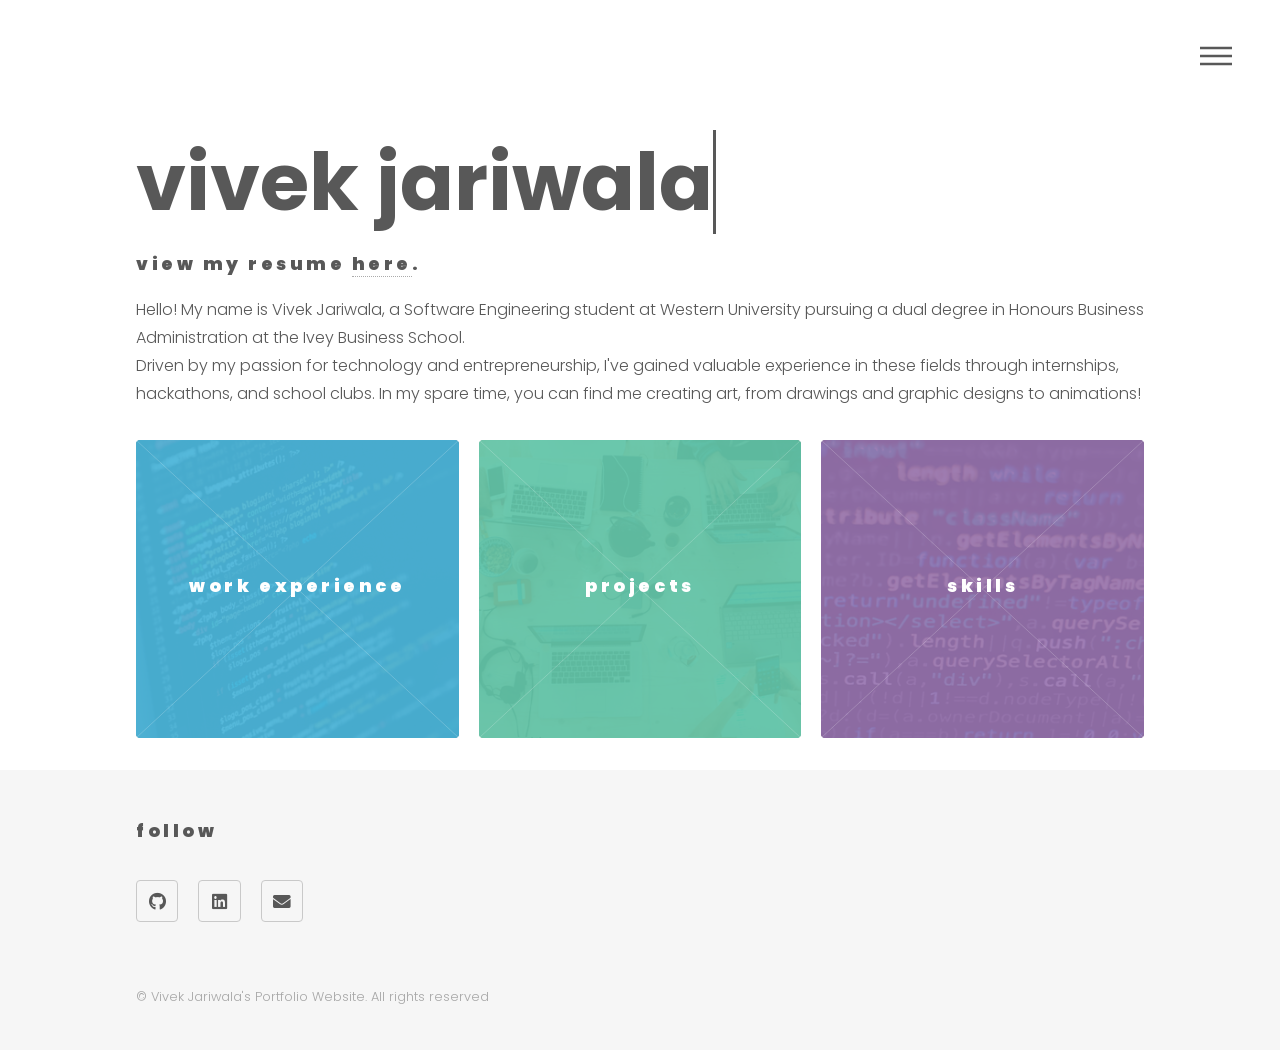
==== commit 0db0d7fc: "Updated Images" ====
--- a/index.html
+++ b/index.html
@@ -1,9 +1,5 @@
 <!DOCTYPE HTML>
-<!--
-	Phantom by HTML5 UP
-	html5up.net | @ajlkn
-	Free for personal and commercial use under the CCA 3.0 license (html5up.net/license)
--->
+
 <html>
 	<head>
 		<title>Vivek Jariwala's Portfolio Website</title>
@@ -21,12 +17,6 @@
 					<header id="header">
 						<div class="inner">
 
-<!--							&lt;!&ndash; Logo &ndash;&gt;-->
-<!--								<a href="index.html" class="logo">-->
-<!--									<span class="symbol"><img src="images/logo.svg" alt="" /></span><span class="title">Phantom</span>-->
-<!--								</a>-->
-
-							<!-- Nav -->
 								<nav>
 									<ul>
 										<li><a href="#menu">Menu</a></li>
@@ -44,8 +34,6 @@
 							<li><a href="work-experience.html">work experience</a></li>
 							<li><a href="projects.html">projects</a></li>
 							<li><a href="skills.html">skills</a></li>
-<!--							<li><a href="generic.html">graphic design</a></li>-->
-<!--							<li><a href="elements.html">entrepreneurship</a></li>-->
 						</ul>
 					</nav>
 
@@ -56,7 +44,7 @@
 								<div class="typing-container">
 									<h1 class="typing-text">vivek jariwala</h1>
 								</div>
-								<h2>View my resume <a target=”_blank” href="https://drive.google.com/file/d/1yLWzPWbB_saYmovRyUFfgQZS8Iy0uP1b/view?usp=sharing">here</a>.
+								<h2>View my resume <a target=”_blank” href="https://drive.google.com/file/d/18LBmJfYruo4C1u-E-LK7DwhNSzO3cRwu/view?usp=sharing">here</a>.
 								</h2>
 								<p class="about-paragraph">Hello! My name is Vivek Jariwala, a Software Engineering student at Western University pursuing a dual degree in Honours Business Administration at the Ivey Business School. <br> Driven by my passion for technology and entrepreneurship, I've gained valuable experience in these fields through internships, hackathons, and school clubs. In my spare time, you can find me creating art, from drawings and graphic designs to animations!</p>
 
@@ -73,18 +61,6 @@
 										</div>
 									</a>
 								</article>
-
-<!--								<article class="style2">-->
-<!--									<span class="image">-->
-<!--										<img src="images/pic02.jpg" alt="" />-->
-<!--									</span>-->
-<!--									<a href="generic.html">-->
-<!--										<h2>leadership experience</h2>-->
-<!--										<div class="content">-->
-<!--											<p class="subheader">a summary of my leadership experiences over the years</p>-->
-<!--										</div>-->
-<!--									</a>-->
-<!--								</article>-->
 
 								<article class="style3">
 									<span class="image">
@@ -110,96 +86,6 @@
 									</a>
 								</article>
 
-<!--								<article class="style5">-->
-<!--									<span class="image">-->
-<!--										<img src="images/pic05.jpg" alt="" />-->
-<!--									</span>-->
-<!--									<a href="generic.html">-->
-<!--										<h2>graphic design</h2>-->
-<!--										<div class="content">-->
-<!--											<p class="subheader">a collection of some of my graphic design artwork</p>-->
-<!--										</div>-->
-<!--									</a>-->
-<!--								</article>-->
-
-<!--								<article class="style6">-->
-<!--									<span class="image">-->
-<!--										<img src="images/pic06.jpg" alt="" />-->
-<!--									</span>-->
-<!--									<a href="generic.html">-->
-<!--										<h2>entrepreneurship</h2>-->
-<!--										<div class="content">-->
-<!--											<p class="subheader">a glimpse into some of my previous entrepreneurial endeavors</p>-->
-<!--										</div>-->
-<!--									</a>-->
-<!--								</article>-->
-
-								<!--								<article class="style2">-->
-<!--									<span class="image">-->
-<!--										<img src="images/pic07.jpg" alt="" />-->
-<!--									</span>-->
-<!--									<a href="generic.html">-->
-<!--										<h2>Ipsum</h2>-->
-<!--										<div class="content">-->
-<!--											<p>Sed nisl arcu euismod sit amet nisi lorem etiam dolor veroeros et feugiat.</p>-->
-<!--										</div>-->
-<!--									</a>-->
-<!--								</article>-->
-<!--								<article class="style3">-->
-<!--									<span class="image">-->
-<!--										<img src="images/pic08.jpg" alt="" />-->
-<!--									</span>-->
-<!--									<a href="generic.html">-->
-<!--										<h2>Dolor</h2>-->
-<!--										<div class="content">-->
-<!--											<p>Sed nisl arcu euismod sit amet nisi lorem etiam dolor veroeros et feugiat.</p>-->
-<!--										</div>-->
-<!--									</a>-->
-<!--								</article>-->
-<!--								<article class="style1">-->
-<!--									<span class="image">-->
-<!--										<img src="images/pic09.jpg" alt="" />-->
-<!--									</span>-->
-<!--									<a href="generic.html">-->
-<!--										<h2>Nullam</h2>-->
-<!--										<div class="content">-->
-<!--											<p>Sed nisl arcu euismod sit amet nisi lorem etiam dolor veroeros et feugiat.</p>-->
-<!--										</div>-->
-<!--									</a>-->
-<!--								</article>-->
-<!--								<article class="style5">-->
-<!--									<span class="image">-->
-<!--										<img src="images/pic10.jpg" alt="" />-->
-<!--									</span>-->
-<!--									<a href="generic.html">-->
-<!--										<h2>Ultricies</h2>-->
-<!--										<div class="content">-->
-<!--											<p>Sed nisl arcu euismod sit amet nisi lorem etiam dolor veroeros et feugiat.</p>-->
-<!--										</div>-->
-<!--									</a>-->
-<!--								</article>-->
-<!--								<article class="style6">-->
-<!--									<span class="image">-->
-<!--										<img src="images/pic11.jpg" alt="" />-->
-<!--									</span>-->
-<!--									<a href="generic.html">-->
-<!--										<h2>Dictum</h2>-->
-<!--										<div class="content">-->
-<!--											<p>Sed nisl arcu euismod sit amet nisi lorem etiam dolor veroeros et feugiat.</p>-->
-<!--										</div>-->
-<!--									</a>-->
-<!--								</article>-->
-<!--								<article class="style4">-->
-<!--									<span class="image">-->
-<!--										<img src="images/pic12.jpg" alt="" />-->
-<!--									</span>-->
-<!--									<a href="generic.html">-->
-<!--										<h2>Pretium</h2>-->
-<!--										<div class="content">-->
-<!--											<p>Sed nisl arcu euismod sit amet nisi lorem etiam dolor veroeros et feugiat.</p>-->
-<!--										</div>-->
-<!--									</a>-->
-<!--								</article>-->
 							</section>
 						</div>
 					</div>
@@ -207,25 +93,7 @@
 				<!-- Footer -->
 					<footer id="footer">
 						<div class="inner">
-<!--							<section>-->
-<!--								<h2>Get in touch</h2>-->
-<!--								<form method="post" action="#">-->
-<!--									<div class="fields">-->
-<!--										<div class="field half">-->
-<!--											<input type="text" name="name" id="name" placeholder="Name" />-->
-<!--										</div>-->
-<!--										<div class="field half">-->
-<!--											<input type="email" name="email" id="email" placeholder="Email" />-->
-<!--										</div>-->
-<!--										<div class="field">-->
-<!--											<textarea name="message" id="message" placeholder="Message"></textarea>-->
-<!--										</div>-->
-<!--									</div>-->
-<!--									<ul class="actions">-->
-<!--										<li><input type="submit" value="Send" class="primary" /></li>-->
-<!--									</ul>-->
-<!--								</form>-->
-<!--							</section>-->
+
 							<section>
 								<h2>Follow</h2>
 								<ul class="icons">
